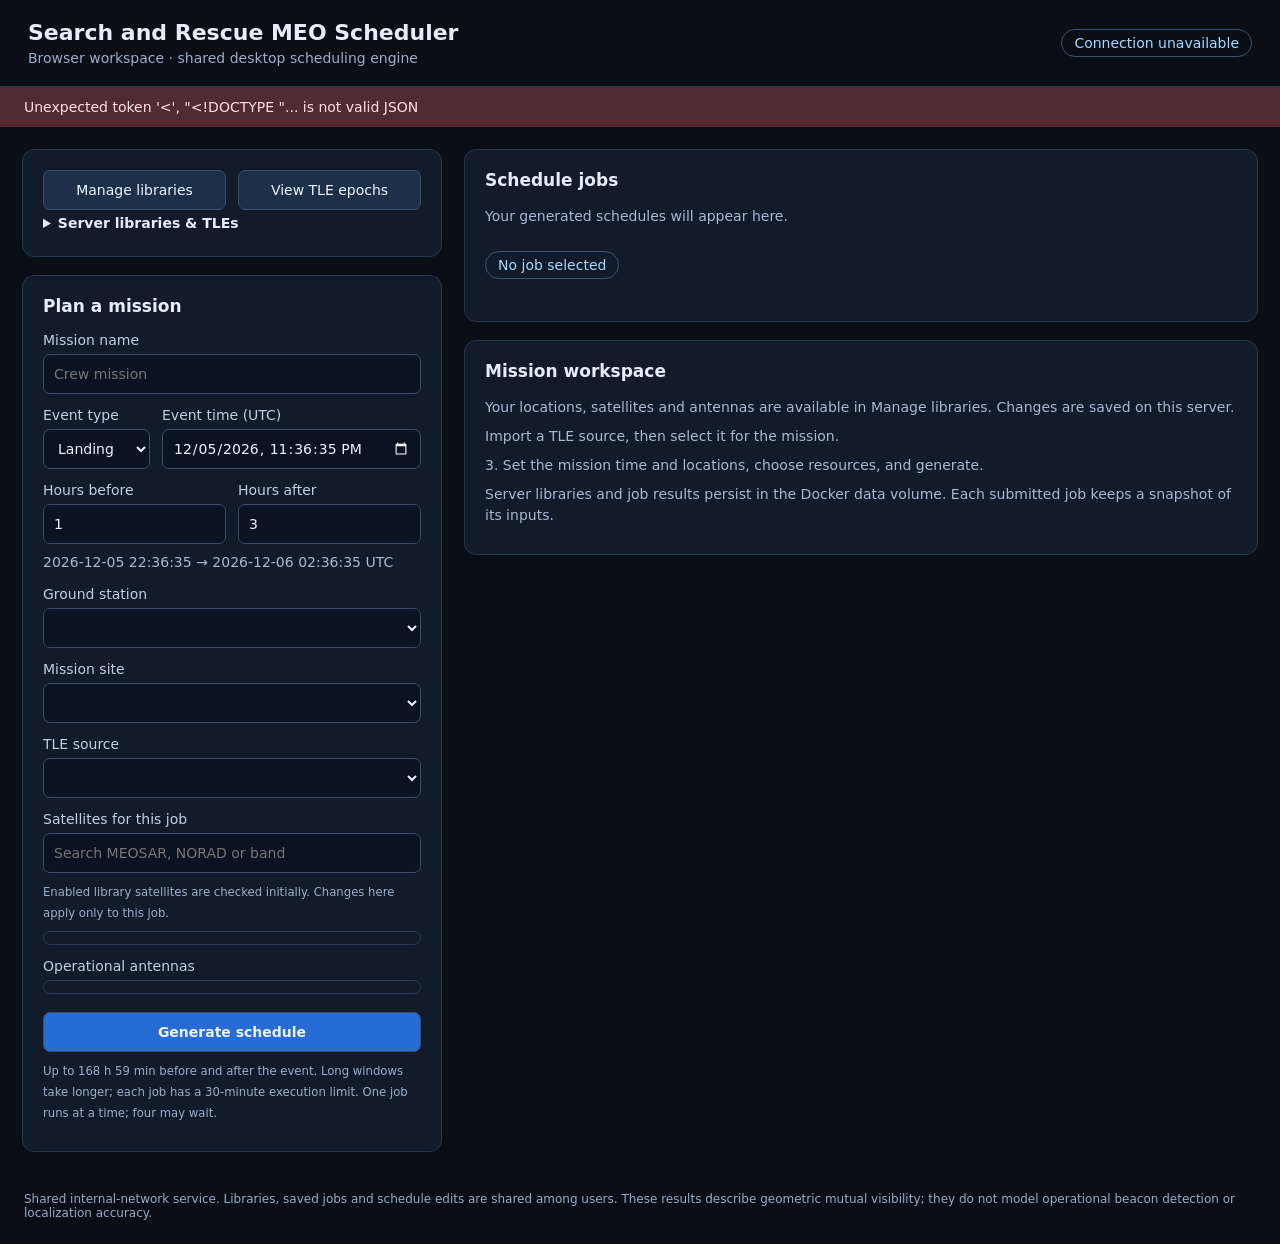
==== web/index.html @ f7e103dc "Add standalone MEOSAR Scheduler web application and Docker deployment" ====
<!doctype html>
<html lang="en-GB">
<head>
<meta charset="utf-8"><meta name="viewport" content="width=device-width, initial-scale=1">
<title>MEOSAR Scheduler</title>
<style>
:root{color-scheme:dark;font-family:system-ui,sans-serif;background:#090e17;color:#e5edf9;font-size:14px}*{box-sizing:border-box}body{margin:0}header{padding:20px 28px;border-bottom:1px solid #263349;display:flex;align-items:center;justify-content:space-between;gap:20px}h1{font-size:22px;margin:0 0 5px}h2{font-size:17px;margin:0 0 16px}p{color:#a8b9d1;line-height:1.5;margin:8px 0}main{max-width:1600px;margin:auto;padding:22px;display:grid;grid-template-columns:minmax(310px,420px) minmax(0,1fr);gap:22px}.card{background:#111b2a;border:1px solid #26364c;border-radius:12px;padding:20px;margin-bottom:18px}label{display:block;color:#c1cfe2;margin:13px 0 6px}input,select,button{font:inherit;border-radius:7px;border:1px solid #3a4c66;background:#0a1321;color:#edf4ff;padding:10px;width:100%;min-height:40px}input:focus,select:focus,button:focus-visible{outline:2px solid #69b9ff;outline-offset:2px}button{cursor:pointer;background:#1d304a}button:hover{background:#29425f}button:disabled{opacity:.5;cursor:wait}.primary{background:#276bd4;font-weight:650;margin-top:18px}.row{display:grid;grid-template-columns:1fr 1fr;gap:12px}.list{max-height:190px;overflow:auto;border:1px solid #293b54;border-radius:7px;padding:6px}.list label{margin:0;padding:8px;display:flex;align-items:center;gap:9px;font-size:13px}.list input{width:17px;min-height:17px;margin:0;flex-shrink:0}.muted,small{color:#9baec9}summary{cursor:pointer;font-weight:600;padding:5px 0}.import-row{border-top:1px solid #29394e;padding-top:10px;margin-top:12px}.import-row button{margin-top:8px}#message{position:sticky;top:0;z-index:2;white-space:pre-wrap;background:#21344d;padding:12px 24px;display:none}#message.error{background:#542a32;color:#ffe1e6}.badge{display:inline-block;border:1px solid #385673;border-radius:20px;padding:5px 12px;color:#a6d9ff}.jobs{display:flex;gap:8px;flex-wrap:wrap;margin:12px 0}.jobs button{width:auto;text-align:left;font-size:12px}.jobs button.active{border-color:#7cc5ff;background:#23446a}#downloads{display:flex;gap:10px;flex-wrap:wrap}a{color:#9aceff}#downloads a{padding:9px 12px;background:#1c2e47;border-radius:6px}.graph{width:100%;background:white;border-radius:6px;margin-top:12px}.details{white-space:pre-wrap;overflow-wrap:anywhere;max-height:350px;overflow:auto;font:12px/1.6 ui-monospace,monospace;padding:12px;background:#0b1422;border-radius:6px}#cancel{width:auto;margin:10px 0}.spacer{margin-top:22px}footer{padding:0 24px 24px;max-width:1600px;margin:auto;font-size:12px;color:#98acc6}@media(max-width:850px){main{grid-template-columns:1fr;padding:12px}header{padding:16px;display:block}.badge{margin-top:10px}}
</style>
</head>
<body>
<header><div><h1>Search and Rescue MEO Scheduler</h1><span class="muted">Browser workspace · shared desktop scheduling engine</span></div><span id="server" class="badge">Connecting…</span></header>
<div id="message" role="status" aria-live="polite"></div>
<main>
<aside>
<section class="card"><div class="row"><button type="button" id="manageLibraries">Manage libraries</button><button type="button" id="viewEpochs">View TLE epochs</button></div><details id="imports"><summary>Server libraries &amp; TLEs</summary><p>Your saved desktop libraries are included as first-run defaults. JSON imports are optional and replace one server library. Import a TLE file for orbital records.</p><div id="libraryImports"></div><div class="import-row"><label for="tleFile">TLE file (.tle, .txt, .3le)</label><input id="tleFile" type="file" accept=".tle,.txt,.3le"><button id="importTle" type="button">Import TLE</button></div><p id="counts"></p></details></section>
<form id="mission" class="card"><h2>Plan a mission</h2>
<label for="name">Mission name</label><input id="name" required maxlength="100" placeholder="Crew mission">
<div class="row"><div><label for="type">Event type</label><select id="type"><option>Landing</option><option>Launch</option><option>Testing</option></select></div><div><label for="event">Event time (UTC)</label><input id="event" type="datetime-local" step="1" required></div></div>
<div class="row"><div><label for="before">Hours before</label><input id="before" type="number" min="0" max="168" step="any" value="1" required></div><div><label for="after">Hours after</label><input id="after" type="number" min="0" max="168" step="any" value="3" required></div></div><p id="window"></p>
<label for="station">Ground station</label><select id="station" required></select>
<label for="site">Mission site</label><select id="site" required></select>
<label for="tle">TLE source</label><select id="tle" required></select>
<label for="satSearch">Satellites for this job</label><input id="satSearch" type="search" placeholder="Search MEOSAR, NORAD or band"><p><small>Enabled library satellites are checked initially. Changes here apply only to this job.</small></p><div id="satellites" class="list"></div>
<label>Operational antennas</label><div id="antennas" class="list"></div>
<div id="strategyMount"></div>
<button id="generate" class="primary">Generate schedule</button><p><small>Up to 168 h 59 min before and after the event. Long windows take longer; each job has a 30-minute execution limit. One job runs at a time; four may wait.</small></p>
</form>
</aside>
<div>
<section class="card"><h2>Schedule jobs</h2><p id="historyHint">Your generated schedules will appear here.</p><div id="jobs" class="jobs"></div><span id="jobState" class="badge">No job selected</span><p id="jobInfo"></p><button id="cancel" type="button" hidden>Cancel job</button><div id="downloads" class="spacer"></div></section>
<section id="results" class="card" hidden><h2>Original generated results</h2><p>Use Edit schedule for changes and edited exports. Downloads below preserve the original calculation. Diagnostics stay separate from the scheduler text file.</p><div id="timelineMount"></div><div id="qualityMount"></div><div id="graphs"></div><details class="spacer"><summary>Final schedule diagnostics</summary><pre id="diagnostics" class="details"></pre></details><details class="spacer"><summary>TLE selection information</summary><pre id="audit" class="details"></pre></details></section>
<section id="welcome" class="card"><h2>Mission workspace</h2><p>Your locations, satellites and antennas are available in Manage libraries. Changes are saved on this server.</p><p>Import a TLE source, then select it for the mission.</p><p>3. Set the mission time and locations, choose resources, and generate.</p><p>Server libraries and job results persist in the Docker data volume. Each submitted job keeps a snapshot of its inputs.</p></section>
</div>
</main>
<footer>Shared internal-network service. Libraries, saved jobs and schedule edits are shared among users. These results describe geometric mutual visibility; they do not model operational beacon detection or localization accuracy.</footer>
<script>
'use strict';
const $=id=>document.getElementById(id);
let selectedJob=null, renderedJob=null;
function message(text,error=false){$('message').textContent=text;$('message').classList.toggle('error',error);$('message').style.display=text?'block':'none';}
async function api(path,body){const response=await fetch('/api/'+path,body===undefined?{cache:'no-store'}:{method:'POST',headers:{'Content-Type':'application/json','X-MEOSAR-Request':'1'},body:JSON.stringify(body)});const data=await response.json();if(!response.ok)throw Error(typeof data.detail==='string'?data.detail:JSON.stringify(data.detail||data));return data;}
function element(tag,text){const node=document.createElement(tag);if(text!==undefined)node.textContent=text;return node;}
function options(id,items,preferred){const control=$(id),old=control.value;control.replaceChildren();for(const [value,label]of items){const option=element('option',label);option.value=value;control.append(option);}if(items.some(v=>v[0]===old))control.value=old;else if(preferred&&items.some(v=>v[0]===preferred))control.value=preferred;}
function checks(id,records){const box=$(id);box.replaceChildren();for(const record of records){const label=element('label');const input=document.createElement('input');input.type='checkbox';input.value=record.id;input.checked=record.checked;input.disabled=record.disabled;label.append(input,element('span',record.label));box.append(label);}if(!records.length)box.append(element('p','Import the library above.'));}
function chosen(id){return [...$(id).querySelectorAll('input:checked:not(:disabled)')].map(input=>input.value);}
async function resources(){const [data,tles]=await Promise.all([api('resources'),api('tles')]);const locations=Object.keys(data.locations).sort();options('station',locations.map(n=>[n,n]),'Goddard');options('site',locations.map(n=>[n,n]));options('tle',[['auto','Automatic · nearest epochs across server library'],...tles.map(t=>[t.id,`${t.name} · ${t.satellites} satellites`])]);checks('satellites',Object.entries(data.satellites).sort((a,b)=>String(a[1].meosar_id).localeCompare(String(b[1].meosar_id))).map(([id,s])=>({id,label:`MEOSAR ${s.meosar_id} · NORAD ${id} · ${s.band} band`,checked:s.enabled,disabled:false})));checks('antennas',Object.entries(data.antennas).sort(([a],[b])=>a.localeCompare(b,undefined,{numeric:true})).map(([id,a])=>({id,label:`${id} · ${(a.bands||[]).join('/')} · ${a.operational?'Operational':'Offline'}`,checked:a.operational,disabled:!a.operational})));$('counts').textContent=`${locations.length} locations · ${Object.keys(data.satellites).length} satellites · ${Object.keys(data.antennas).length} antennas · ${tles.length} TLE sources`;window.serverLibraries=data;window.dispatchEvent(new CustomEvent('resourcesReady',{detail:data}));}
for(const kind of ['locations','satellites','antennas']){const row=element('div');row.className='import-row';const label=element('label',kind[0].toUpperCase()+kind.slice(1)+' JSON');label.htmlFor='file-'+kind;const input=document.createElement('input');input.id='file-'+kind;input.type='file';input.accept='.json';const button=element('button','Import '+kind);button.type='button';button.onclick=async()=>{try{if(!input.files[0])throw Error('Choose a JSON file first.');if(input.files[0].size>2*1024*1024)throw Error('JSON file is too large.');button.disabled=true;const result=await api('libraries/'+kind,JSON.parse(await input.files[0].text()));await resources();message(`Imported ${result.records} ${kind}.`);}catch(error){message(error.message,true);}finally{button.disabled=false;}};row.append(label,input,button);$('libraryImports').append(row);}
$('importTle').onclick=async()=>{const button=$('importTle');try{const file=$('tleFile').files[0];if(!file)throw Error('Choose a TLE file first.');if(file.size>10*1024*1024)throw Error('TLE file exceeds 10 MiB.');button.disabled=true;const result=await api('tles',{name:file.name,text:(await file.text()).replace(/^\uFEFF/,'')});await resources();$('tle').value=result.id;message(`Imported ${result.satellites} satellites from ${file.name}.`);}catch(error){message(error.message,true);}finally{button.disabled=false;}};
$('event').value=new Date().toISOString().slice(0,19);
function windowHint(){const date=new Date($('event').value.replace(' ','T')+'Z'),before=Number($('before').value),after=Number($('after').value);$('window').textContent=Number.isFinite(date.getTime())?`${new Date(date.getTime()-before*3600000).toISOString().replace('T',' ').slice(0,19)} → ${new Date(date.getTime()+after*3600000).toISOString().replace('T',' ').slice(0,19)} UTC`:'';}
for(const id of ['event','before','after'])$(id).addEventListener('input',windowHint);windowHint();
$('mission').onsubmit=async event=>{event.preventDefault();$('generate').disabled=true;try{const result=await api('jobs',{mission_name:$('name').value,event_type:$('type').value,event_time:$('event').value.replace(' ','T')+'Z',hours_before:window.durationHours?window.durationHours('before'):Number($('before').value),hours_after:window.durationHours?window.durationHours('after'):Number($('after').value),ground_station:$('station').value,mission_location:$('site').value,tle_id:$('tle').value,satellites:chosen('satellites'),antennas:chosen('antennas'),scheduling_strategy:window.getCoverageStrategy?window.getCoverageStrategy():{enabled:false,geometry:true,locations:[]}});window.workspaceCleared=false;selectedJob=result.id;renderedJob=null;window.dispatchEvent(new CustomEvent('jobSubmitted',{detail:result}));message('Schedule queued. Results will appear here when complete.');await refreshJobs();}catch(error){window.dispatchEvent(new Event('jobSubmissionFailed'));message(error.message,true);}finally{$('generate').disabled=false;}};
$('cancel').onclick=async()=>{try{await api(`jobs/${selectedJob}/cancel`,{});message('Cancellation requested.');}catch(error){message(error.message,true);}};
async function refreshJobs(){const rows=await api('jobs');$('historyHint').hidden=rows.length>0;$('jobs').replaceChildren();for(const row of rows){const button=element('button',`${row.kind==='imported'?'Imported · ':''}${row.mission_name} · ${row.state}`);button.classList.toggle('active',row.id===selectedJob);button.onclick=()=>{window.workspaceCleared=false;selectedJob=row.id;renderedJob=null;refreshJobs().catch(e=>message(e.message,true));};$('jobs').append(button);}if(!selectedJob&&rows.length&&!window.workspaceCleared)selectedJob=rows[0].id;if(!selectedJob)return;const job=await api('jobs/'+selectedJob);if(selectedJob!==job.id)return;window.dispatchEvent(new CustomEvent('jobStatus',{detail:job}));$('jobState').textContent=job.state;$('jobInfo').textContent=job.message||`Job ${job.id} · ${job.finished_at||job.started_at||job.created_at||''}`;$('cancel').hidden=!['queued','running'].includes(job.state);$('results').hidden=job.state!=='completed';$('welcome').hidden=job.state==='completed';if(job.state!=='completed'){$('downloads').replaceChildren();return;}if(renderedJob===job.id)return;renderedJob=job.id;$('results').querySelector('h2').textContent=job.kind==='imported'?'Original imported schedule':'Original generated results';let importNote=$('importNotices');if(!importNote){importNote=element('p');importNote.id='importNotices';$('results').querySelector('h2').after(importNote);}importNote.textContent=(job.import_notices||[]).join(' ');$('downloads').replaceChildren();$('graphs').replaceChildren();const names={'tracking_schedule.png':'Tracking assignments','satellite_coverage_timeline.png':'Selected satellite coverage','all_satellite_coverage.png':'All satellite coverage'};for(const name of job.downloads){const url=`/api/jobs/${job.id}/files/${encodeURIComponent(name)}`;const link=element('a',name);link.href=url;link.download=name;$('downloads').append(link);if(names[name]){const detail=element('details');detail.open=false;detail.append(element('summary',names[name]));const image=document.createElement('img');image.src=url;image.alt=names[name];image.className='graph';detail.append(image);$('graphs').append(detail);}}$('diagnostics').textContent=JSON.stringify(job.diagnostics,null,2);$('audit').textContent=JSON.stringify(job.selection_audit,null,2);window.dispatchEvent(new CustomEvent('jobRendered',{detail:job}));}
async function poll(){try{await refreshJobs();}catch(error){message('Unable to refresh jobs: '+error.message,true);}setTimeout(poll,2500);}
(async()=>{try{const status=await api('status');$('server').textContent=`v${status.version} · Local server`;await resources();poll();}catch(error){$('server').textContent='Connection unavailable';message(error.message,true);}})();
</script>
<script src="/workspace.js"></script>
<script src="/schedule_draft_editor.js"></script>
<script src="/parity.js"></script>
<script src="/web_ui.js"></script>
</body></html>
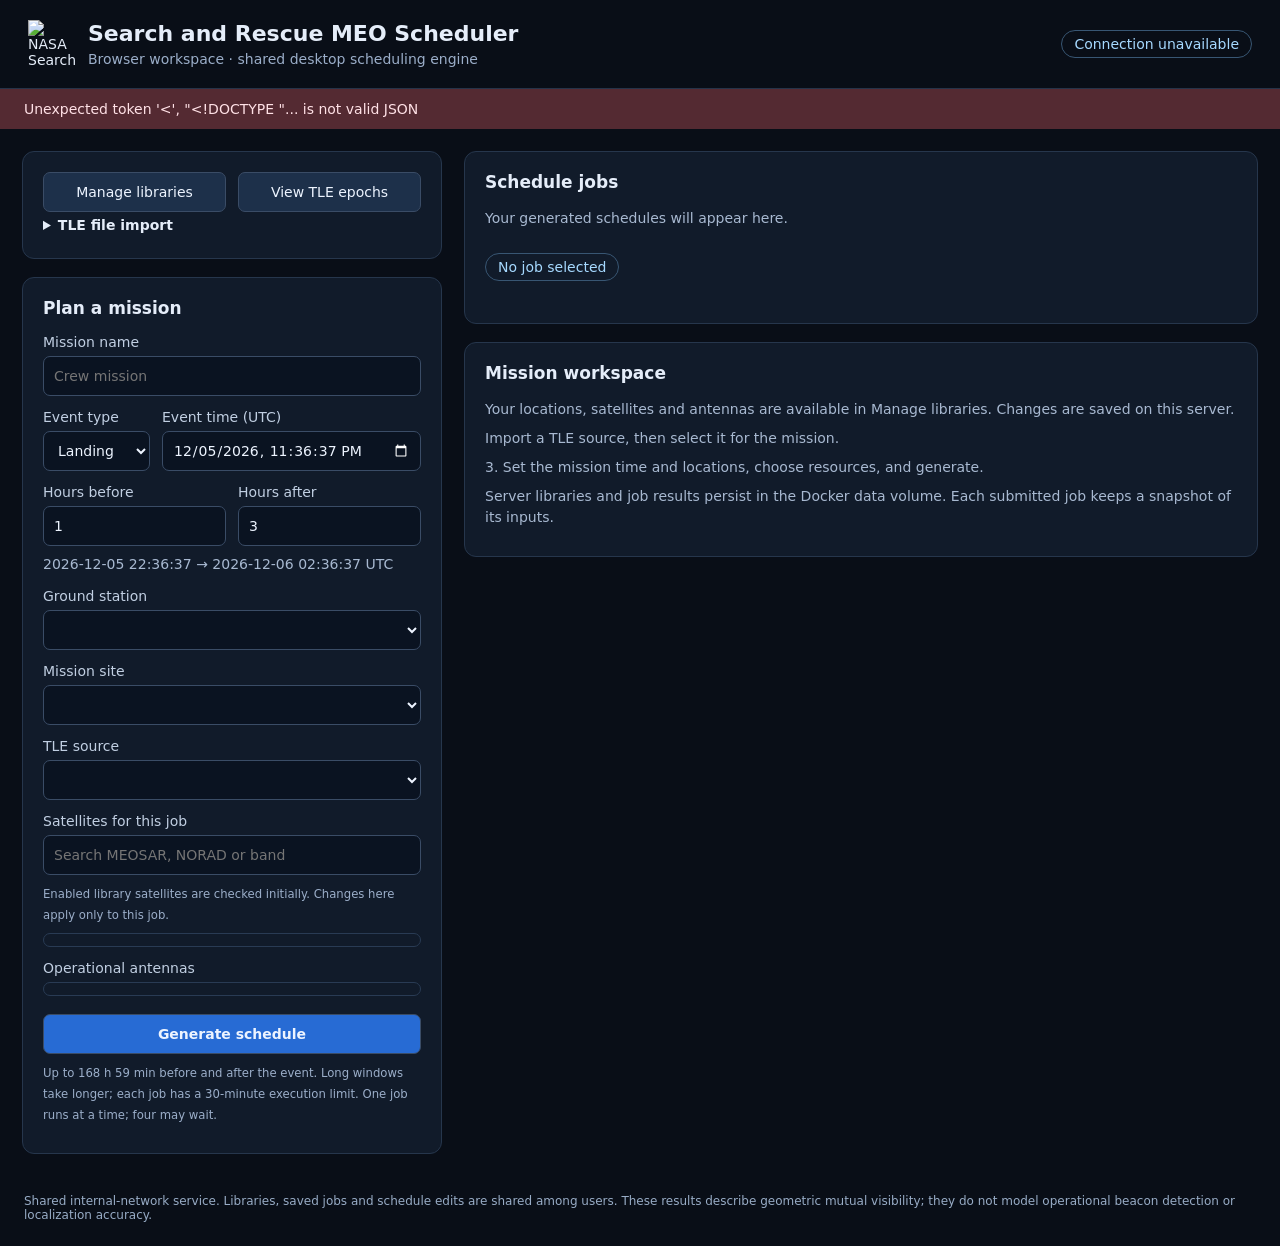
==== commit 0128f0ec: "Prepare MEOSAR web 2.0.3 for Ubuntu deployment" ====
--- a/web/index.html
+++ b/web/index.html
@@ -3,16 +3,18 @@
 <head>
 <meta charset="utf-8"><meta name="viewport" content="width=device-width, initial-scale=1">
 <title>MEOSAR Scheduler</title>
+<link rel="icon" type="image/png" href="/app-icon.png">
 <style>
 :root{color-scheme:dark;font-family:system-ui,sans-serif;background:#090e17;color:#e5edf9;font-size:14px}*{box-sizing:border-box}body{margin:0}header{padding:20px 28px;border-bottom:1px solid #263349;display:flex;align-items:center;justify-content:space-between;gap:20px}h1{font-size:22px;margin:0 0 5px}h2{font-size:17px;margin:0 0 16px}p{color:#a8b9d1;line-height:1.5;margin:8px 0}main{max-width:1600px;margin:auto;padding:22px;display:grid;grid-template-columns:minmax(310px,420px) minmax(0,1fr);gap:22px}.card{background:#111b2a;border:1px solid #26364c;border-radius:12px;padding:20px;margin-bottom:18px}label{display:block;color:#c1cfe2;margin:13px 0 6px}input,select,button{font:inherit;border-radius:7px;border:1px solid #3a4c66;background:#0a1321;color:#edf4ff;padding:10px;width:100%;min-height:40px}input:focus,select:focus,button:focus-visible{outline:2px solid #69b9ff;outline-offset:2px}button{cursor:pointer;background:#1d304a}button:hover{background:#29425f}button:disabled{opacity:.5;cursor:wait}.primary{background:#276bd4;font-weight:650;margin-top:18px}.row{display:grid;grid-template-columns:1fr 1fr;gap:12px}.list{max-height:190px;overflow:auto;border:1px solid #293b54;border-radius:7px;padding:6px}.list label{margin:0;padding:8px;display:flex;align-items:center;gap:9px;font-size:13px}.list input{width:17px;min-height:17px;margin:0;flex-shrink:0}.muted,small{color:#9baec9}summary{cursor:pointer;font-weight:600;padding:5px 0}.import-row{border-top:1px solid #29394e;padding-top:10px;margin-top:12px}.import-row button{margin-top:8px}#message{position:sticky;top:0;z-index:2;white-space:pre-wrap;background:#21344d;padding:12px 24px;display:none}#message.error{background:#542a32;color:#ffe1e6}.badge{display:inline-block;border:1px solid #385673;border-radius:20px;padding:5px 12px;color:#a6d9ff}.jobs{display:flex;gap:8px;flex-wrap:wrap;margin:12px 0}.jobs button{width:auto;text-align:left;font-size:12px}.jobs button.active{border-color:#7cc5ff;background:#23446a}#downloads{display:flex;gap:10px;flex-wrap:wrap}a{color:#9aceff}#downloads a{padding:9px 12px;background:#1c2e47;border-radius:6px}.graph{width:100%;background:white;border-radius:6px;margin-top:12px}.details{white-space:pre-wrap;overflow-wrap:anywhere;max-height:350px;overflow:auto;font:12px/1.6 ui-monospace,monospace;padding:12px;background:#0b1422;border-radius:6px}#cancel{width:auto;margin:10px 0}.spacer{margin-top:22px}footer{padding:0 24px 24px;max-width:1600px;margin:auto;font-size:12px;color:#98acc6}@media(max-width:850px){main{grid-template-columns:1fr;padding:12px}header{padding:16px;display:block}.badge{margin-top:10px}}
+.app-brand{display:flex;align-items:center;gap:12px}.app-brand>img{flex:none;object-fit:contain}.app-brand>div{min-width:0}@media(max-width:480px){.app-brand>img{width:40px;height:40px}}
 </style>
 </head>
 <body>
-<header><div><h1>Search and Rescue MEO Scheduler</h1><span class="muted">Browser workspace · shared desktop scheduling engine</span></div><span id="server" class="badge">Connecting…</span></header>
+<header><div class="app-brand"><img src="/app-icon.png" width="48" height="48" alt="NASA Search and Rescue logo"><div><h1>Search and Rescue MEO Scheduler</h1><span class="muted">Browser workspace · shared desktop scheduling engine</span></div></div><span id="server" class="badge">Connecting…</span></header>
 <div id="message" role="status" aria-live="polite"></div>
 <main>
 <aside>
-<section class="card"><div class="row"><button type="button" id="manageLibraries">Manage libraries</button><button type="button" id="viewEpochs">View TLE epochs</button></div><details id="imports"><summary>Server libraries &amp; TLEs</summary><p>Your saved desktop libraries are included as first-run defaults. JSON imports are optional and replace one server library. Import a TLE file for orbital records.</p><div id="libraryImports"></div><div class="import-row"><label for="tleFile">TLE file (.tle, .txt, .3le)</label><input id="tleFile" type="file" accept=".tle,.txt,.3le"><button id="importTle" type="button">Import TLE</button></div><p id="counts"></p></details></section>
+<section class="card"><div class="row"><button type="button" id="manageLibraries">Manage libraries</button><button type="button" id="viewEpochs">View TLE epochs</button></div><details id="imports"><summary>TLE file import</summary><p>Manage saved locations, satellites and antennas using Manage libraries. Add orbital records below or use TLE source &amp; imports.</p><div class="import-row"><label for="tleFile">TLE file (.tle, .txt, .3le)</label><input id="tleFile" type="file" accept=".tle,.txt,.3le"><button id="importTle" type="button">Import TLE</button></div><p id="counts"></p></details></section>
 <form id="mission" class="card"><h2>Plan a mission</h2>
 <label for="name">Mission name</label><input id="name" required maxlength="100" placeholder="Crew mission">
 <div class="row"><div><label for="type">Event type</label><select id="type"><option>Landing</option><option>Launch</option><option>Testing</option></select></div><div><label for="event">Event time (UTC)</label><input id="event" type="datetime-local" step="1" required></div></div>
@@ -41,10 +43,9 @@
 async function api(path,body){const response=await fetch('/api/'+path,body===undefined?{cache:'no-store'}:{method:'POST',headers:{'Content-Type':'application/json','X-MEOSAR-Request':'1'},body:JSON.stringify(body)});const data=await response.json();if(!response.ok)throw Error(typeof data.detail==='string'?data.detail:JSON.stringify(data.detail||data));return data;}
 function element(tag,text){const node=document.createElement(tag);if(text!==undefined)node.textContent=text;return node;}
 function options(id,items,preferred){const control=$(id),old=control.value;control.replaceChildren();for(const [value,label]of items){const option=element('option',label);option.value=value;control.append(option);}if(items.some(v=>v[0]===old))control.value=old;else if(preferred&&items.some(v=>v[0]===preferred))control.value=preferred;}
-function checks(id,records){const box=$(id);box.replaceChildren();for(const record of records){const label=element('label');const input=document.createElement('input');input.type='checkbox';input.value=record.id;input.checked=record.checked;input.disabled=record.disabled;label.append(input,element('span',record.label));box.append(label);}if(!records.length)box.append(element('p','Import the library above.'));}
+function checks(id,records){const box=$(id);box.replaceChildren();for(const record of records){const label=element('label');const input=document.createElement('input');input.type='checkbox';input.value=record.id;input.checked=record.checked;input.disabled=record.disabled;label.append(input,element('span',record.label));box.append(label);}if(!records.length)box.append(element('p','Add records using Manage libraries.'));}
 function chosen(id){return [...$(id).querySelectorAll('input:checked:not(:disabled)')].map(input=>input.value);}
-async function resources(){const [data,tles]=await Promise.all([api('resources'),api('tles')]);const locations=Object.keys(data.locations).sort();options('station',locations.map(n=>[n,n]),'Goddard');options('site',locations.map(n=>[n,n]));options('tle',[['auto','Automatic · nearest epochs across server library'],...tles.map(t=>[t.id,`${t.name} · ${t.satellites} satellites`])]);checks('satellites',Object.entries(data.satellites).sort((a,b)=>String(a[1].meosar_id).localeCompare(String(b[1].meosar_id))).map(([id,s])=>({id,label:`MEOSAR ${s.meosar_id} · NORAD ${id} · ${s.band} band`,checked:s.enabled,disabled:false})));checks('antennas',Object.entries(data.antennas).sort(([a],[b])=>a.localeCompare(b,undefined,{numeric:true})).map(([id,a])=>({id,label:`${id} · ${(a.bands||[]).join('/')} · ${a.operational?'Operational':'Offline'}`,checked:a.operational,disabled:!a.operational})));$('counts').textContent=`${locations.length} locations · ${Object.keys(data.satellites).length} satellites · ${Object.keys(data.antennas).length} antennas · ${tles.length} TLE sources`;window.serverLibraries=data;window.dispatchEvent(new CustomEvent('resourcesReady',{detail:data}));}
-for(const kind of ['locations','satellites','antennas']){const row=element('div');row.className='import-row';const label=element('label',kind[0].toUpperCase()+kind.slice(1)+' JSON');label.htmlFor='file-'+kind;const input=document.createElement('input');input.id='file-'+kind;input.type='file';input.accept='.json';const button=element('button','Import '+kind);button.type='button';button.onclick=async()=>{try{if(!input.files[0])throw Error('Choose a JSON file first.');if(input.files[0].size>2*1024*1024)throw Error('JSON file is too large.');button.disabled=true;const result=await api('libraries/'+kind,JSON.parse(await input.files[0].text()));await resources();message(`Imported ${result.records} ${kind}.`);}catch(error){message(error.message,true);}finally{button.disabled=false;}};row.append(label,input,button);$('libraryImports').append(row);}
+async function resources(){const [data,tles]=await Promise.all([api('resources'),api('tles')]);const locations=Object.keys(data.locations).sort();options('station',locations.map(n=>[n,n]),'Goddard');options('site',[['','Select mission site…'],...locations.map(n=>[n,n])]);options('tle',[['auto','Automatic · nearest epochs across server library'],...tles.map(t=>[t.id,`${t.name} · ${t.satellites} satellites`])]);checks('satellites',Object.entries(data.satellites).sort((a,b)=>String(a[1].meosar_id).localeCompare(String(b[1].meosar_id))).map(([id,s])=>({id,label:`MEOSAR ${s.meosar_id} · NORAD ${id} · ${s.band} band`,checked:s.enabled,disabled:false})));checks('antennas',Object.entries(data.antennas).sort(([a],[b])=>a.localeCompare(b,undefined,{numeric:true})).map(([id,a])=>({id,label:`${id} · ${(a.bands||[]).join('/')} · ${a.operational?'Operational':'Offline'}`,checked:a.operational,disabled:!a.operational})));$('counts').textContent=`${locations.length} locations · ${Object.keys(data.satellites).length} satellites · ${Object.keys(data.antennas).length} antennas · ${tles.length} TLE sources`;window.serverLibraries=data;window.dispatchEvent(new CustomEvent('resourcesReady',{detail:data}));}
 $('importTle').onclick=async()=>{const button=$('importTle');try{const file=$('tleFile').files[0];if(!file)throw Error('Choose a TLE file first.');if(file.size>10*1024*1024)throw Error('TLE file exceeds 10 MiB.');button.disabled=true;const result=await api('tles',{name:file.name,text:(await file.text()).replace(/^\uFEFF/,'')});await resources();$('tle').value=result.id;message(`Imported ${result.satellites} satellites from ${file.name}.`);}catch(error){message(error.message,true);}finally{button.disabled=false;}};
 $('event').value=new Date().toISOString().slice(0,19);
 function windowHint(){const date=new Date($('event').value.replace(' ','T')+'Z'),before=Number($('before').value),after=Number($('after').value);$('window').textContent=Number.isFinite(date.getTime())?`${new Date(date.getTime()-before*3600000).toISOString().replace('T',' ').slice(0,19)} → ${new Date(date.getTime()+after*3600000).toISOString().replace('T',' ').slice(0,19)} UTC`:'';}
@@ -57,6 +58,7 @@
 </script>
 <script src="/workspace.js"></script>
 <script src="/schedule_draft_editor.js"></script>
+<script src="/simulator_import.js"></script>
 <script src="/parity.js"></script>
 <script src="/web_ui.js"></script>
 </body></html>
